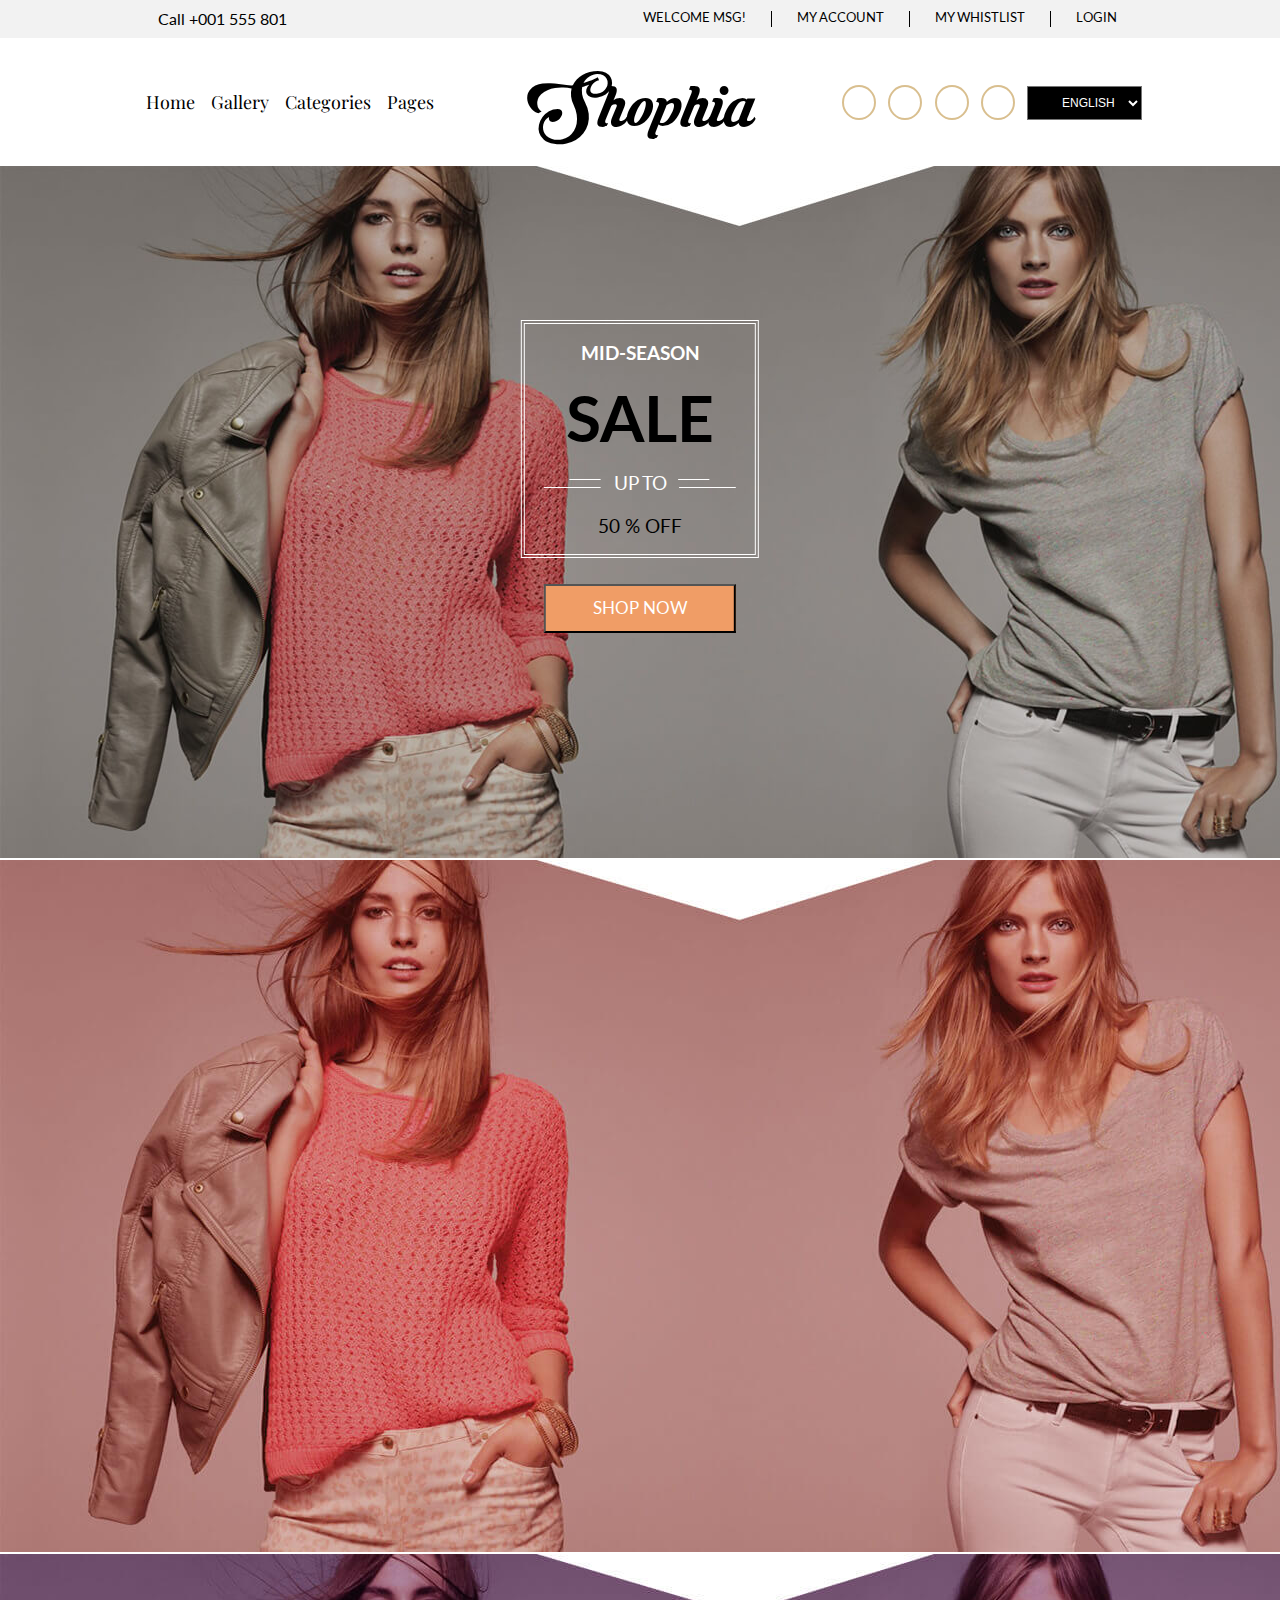
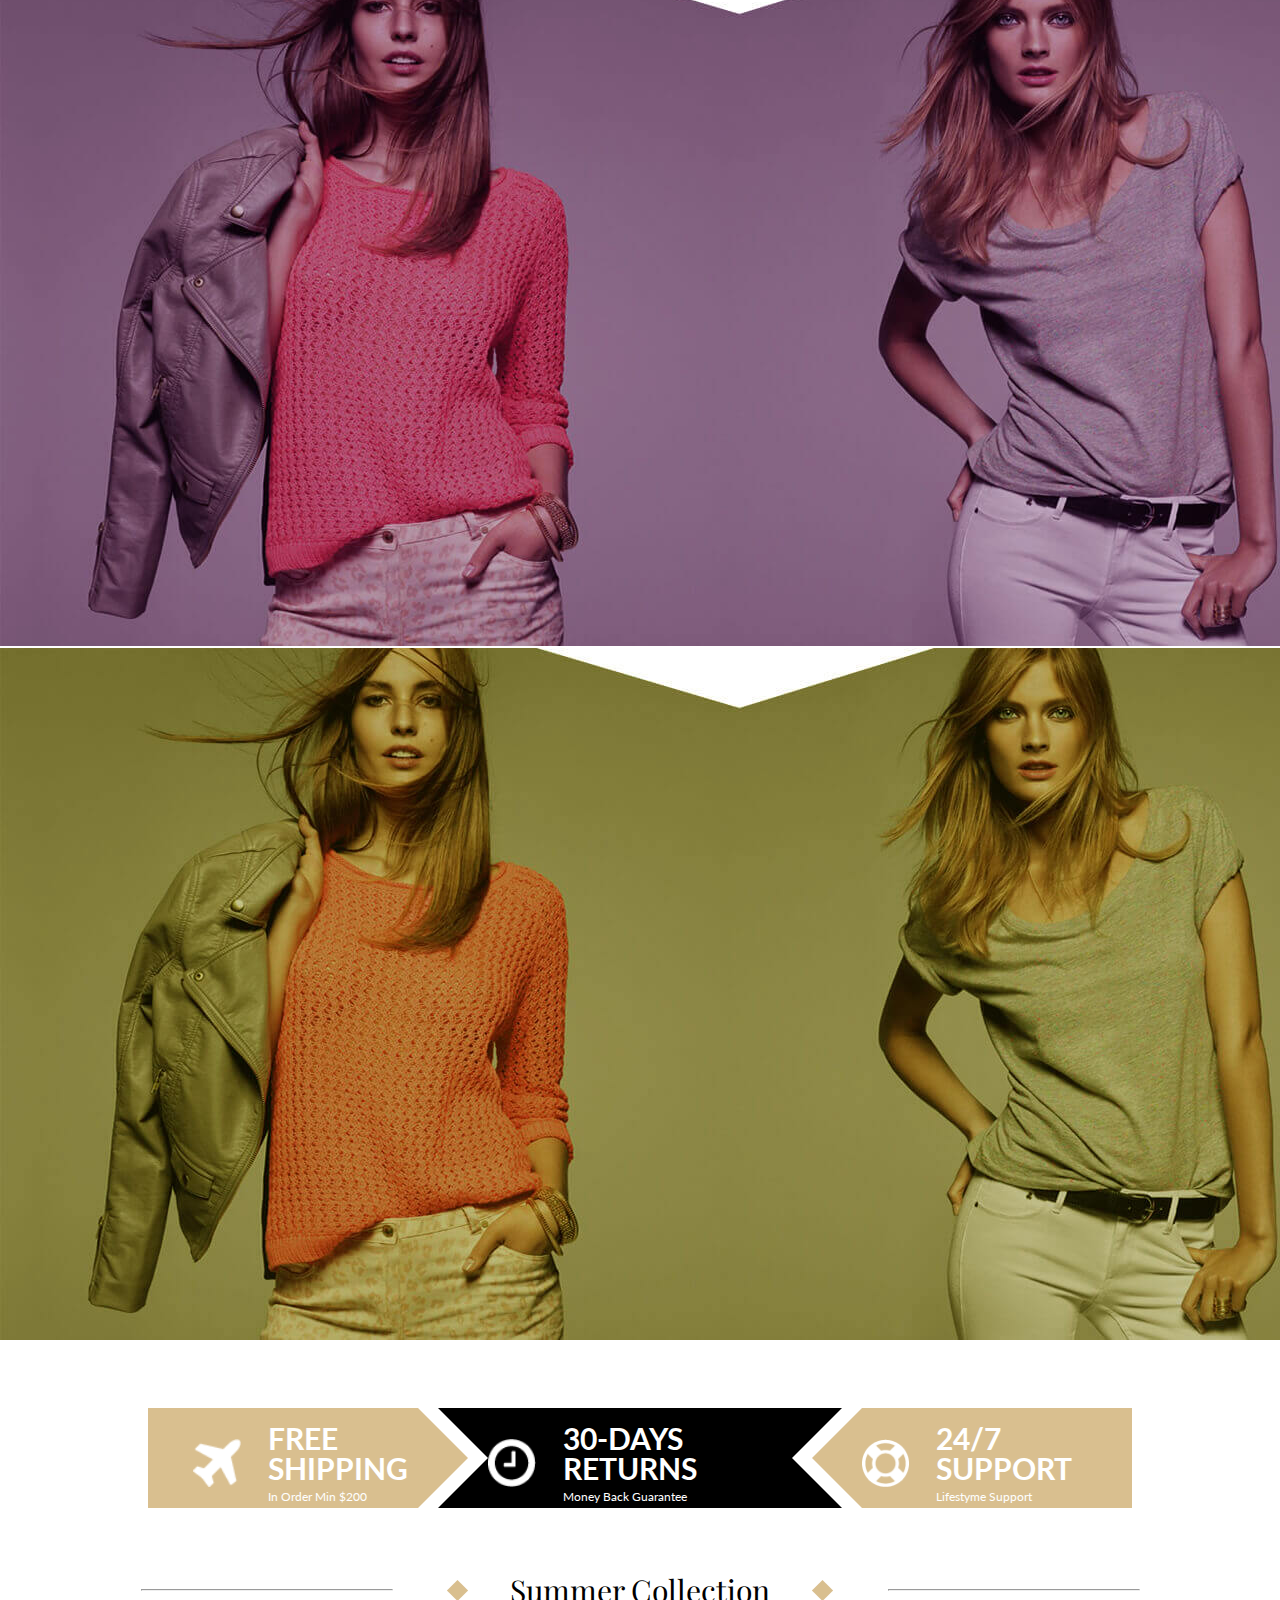
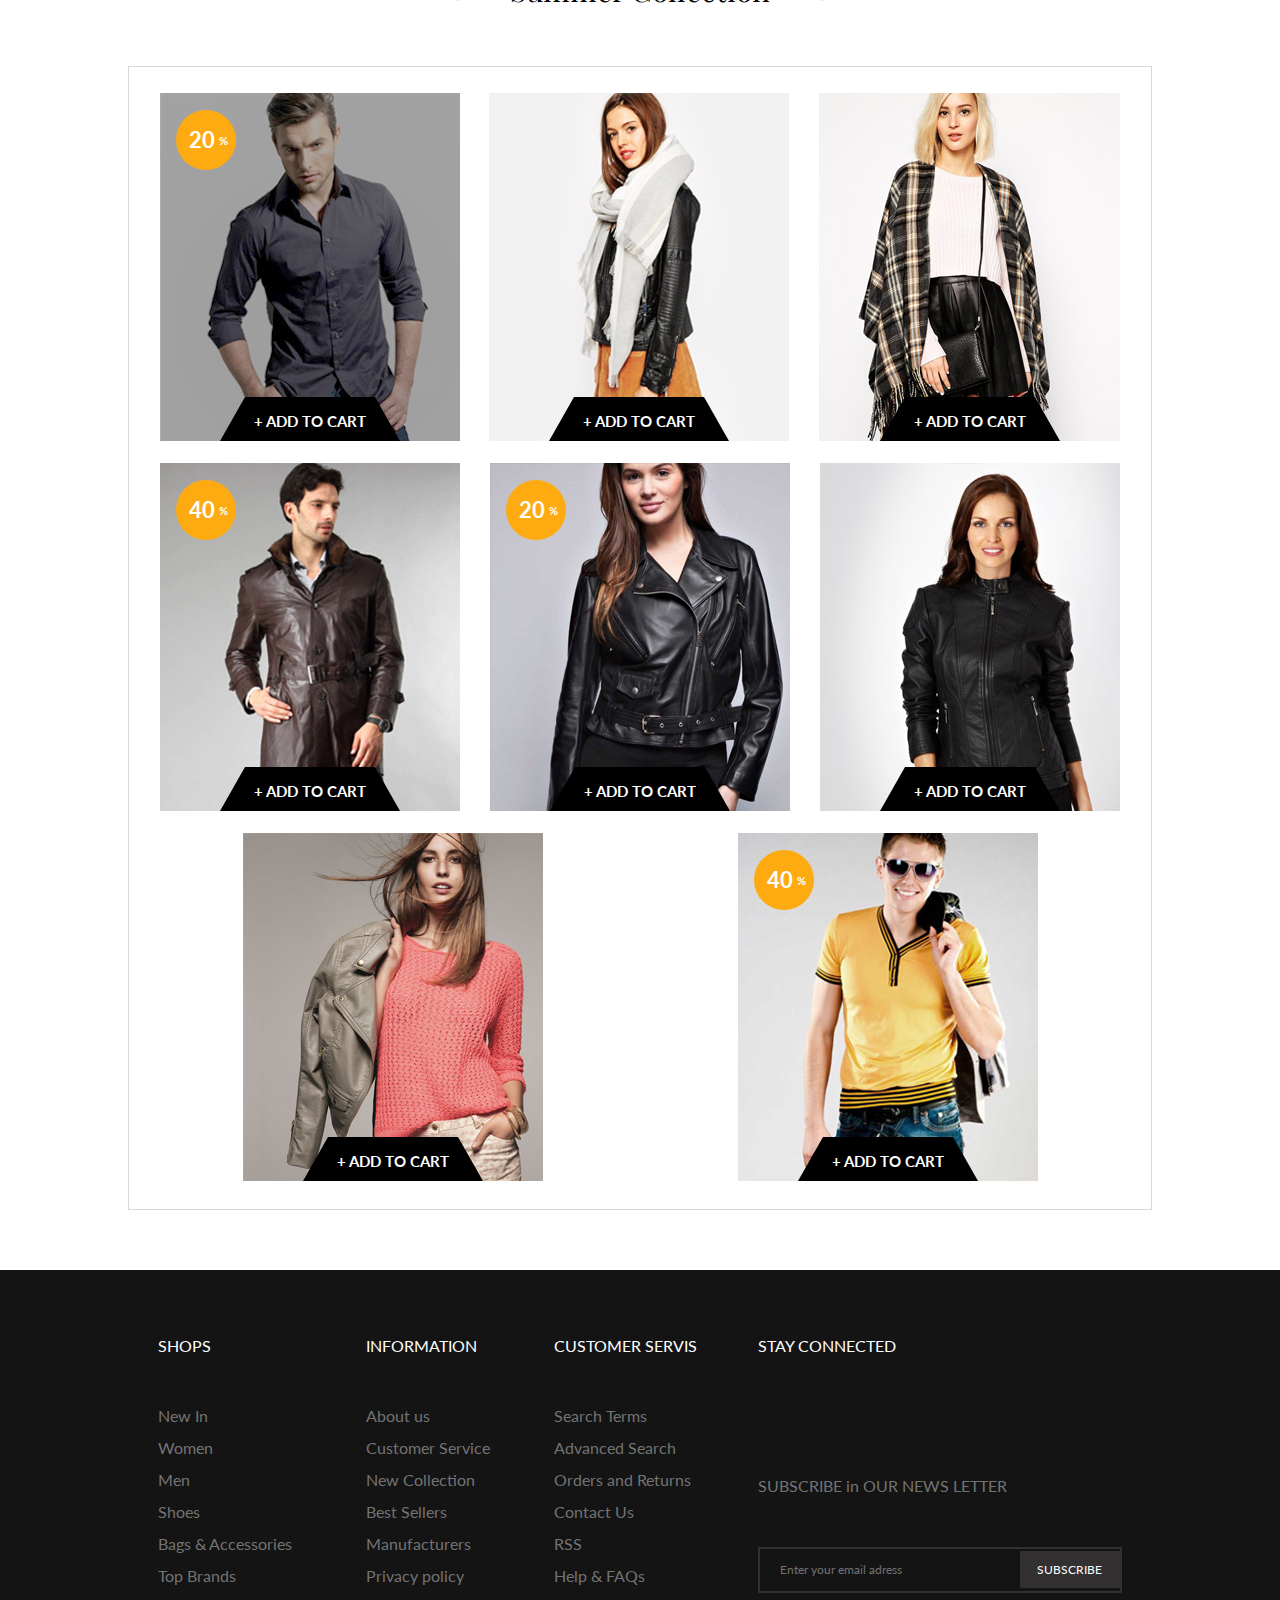
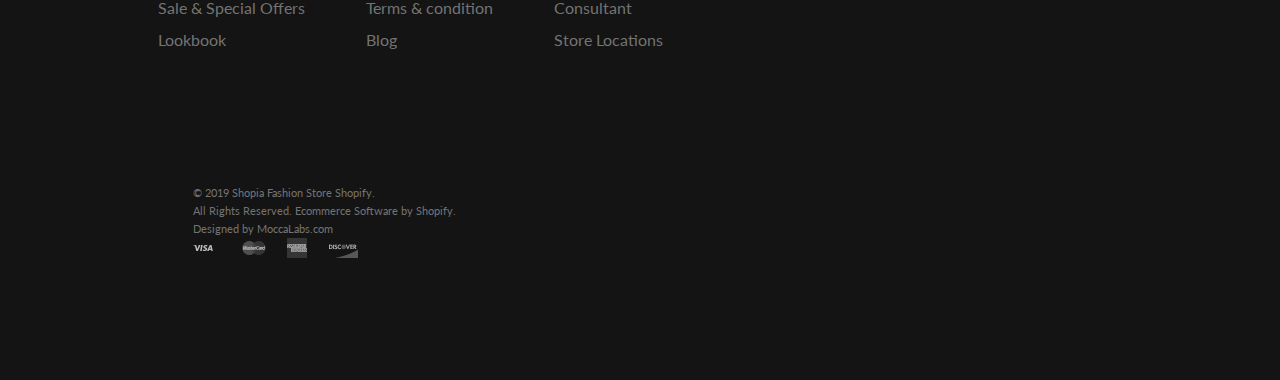
==== index.html @ 3d99a2bb "UPD-13-07-2019" ====
<!DOCTYPE html>
<html lang="en">
<head>
    <meta charset="UTF-8">
    <meta name="viewport" content="width=device-width, initial-scale=1.0">
    <meta http-equiv="X-UA-Compatible" content="ie=edge">
    <title>Shophia</title>
    <link rel="stylesheet" href="./css/reset.css">
    <!-- google-fonts for project -->
    <link rel="stylesheet" href="https://use.fontawesome.com/releases/v5.8.1/css/all.css" integrity="sha384-50oBUHEmvpQ+1lW4y57PTFmhCaXp0ML5d60M1M7uH2+nqUivzIebhndOJK28anvf" crossorigin="anonymous">  <!-- иконки и значки -->
    <link href="https://fonts.googleapis.com/css?family=Playfair+Display:400i&amp;subset=cyrillic" rel="stylesheet"> <!-- для меню home-gallery -->
    <link href="https://fonts.googleapis.com/css?family=Lato:400,700" rel="stylesheet"> <!-- основные скачанные шрифты -->
    <!-- ---style---- -->
    <link rel="stylesheet" href="./css/style.css">
    <!-- responsive - media-query -->
    <link rel="stylesheet" href="./css/media.css">
    <link rel="stylesheet" type="text/css" href="./css/slick.css"/>        <!-- подключаем стили слайдера jQ (скачать, скопировать в папку css) -->
    <link rel="stylesheet" type="text/css" href="./css/slick-theme.css"/>  <!-- подключаем стили слайдера jQ -->
</head>
<body>
    <div class="bbody">
        <a name="toTop"></a>
        <!-- -----header-top----- -->
        <div class="header-top">
            <div class="wrapper">
                <div class="bar">
                    <a href="#" class="phone"><i class="fas fa-phone"></i> Call +001 555 801  </a>
                    <ul class="top-menu">
                        <li><a href="#">Welcome msg!</a></li>
                        <li><a href="#">My account</a></li>
                        <li><a href="#">My whistlist</a></li>
                        <li><a href="#" id="logoId">Login</a></li>
                    </ul> 
                    <a href="#" class="mobile" id="mobileId"><i class="fas fa-bars"></i></a>
                </div>
            </div>
        </div>
        <!-- -------header-bottom------- -->
        <div class="header-bottom">
            <div class="wrapper">
                <div class="bar-bottom">
                    <div class="bar">
                        <ul class="bottom-menu">
                            <!-- выпадающее меню -->
                            <li class="has-sub">
                                <a href="#">Home</a>
                                <ul class="sub-menu">
                                    <li><a href="">Home 1</a></li>
                                    <li><a href="">Home 2</a></li>
                                    <li><a href="">Home 3</a></li>
                                    <li><a href="">Home 4</a></li>
                                </ul>
                            </li>
                            <li class="has-sub">
                                <a href="#">Gallery</a>
                                <ul class="sub-menu">
                                    <li><a href="">Gallery 1</a></li>
                                    <li><a href="">Gallery 2</a></li>
                                    <li><a href="">Gallery 3</a></li>
                                    <li><a href="">Gallery 4</a></li>
                                </ul>
                            </li>
                            <li class="has-sub">
                                <a href="#">Categories</a>
                                <ul class="sub-menu">
                                    <li><a href="">Categories 1</a></li>
                                    <li><a href="">Categories 2</a></li>
                                    <li><a href="">Categories 3</a></li>
                                    <li><a href="">Categories 4</a></li>
                                </ul>
                            </li>
                            <li class="has-sub">
                                <a href="#">Pages</a>
                                <ul class="sub-menu">
                                    <li><a href="">Pages 1</a></li>
                                    <li><a href="">Pages 2</a></li>
                                    <li><a href="">Pages 3</a></li>
                                    <li><a href="">Pages 4</a></li>
                                </ul>
                            </li>
                        </ul> <!--  выпадающее меню -->
                        <a href="#" class="logo">Shophia</a>
                        <ul class="social-menu">
                            <li><a target="_blank" href="https://www.google.com.ua/"><i class="fab fa-facebook-f"></i></a></li>
                            <li><a target="_blank" href="https://www.ukr.net/"><i class="fab fa-twitter"></i></a></li>
                            <li><a target="_blank" href="https://ua.sinoptik.ua/"><i class="fab fa-pinterest-p"></i></a></li>
                            <li><a target="_blank" href="https://www.i.ua/"><i class="fab fa-instagram"></i></a></li>
                            <li>
                                <select>
                                    <option value="En">English</option>
                                    <option value="Sp">Spanish</option>
                                    <option value="Fr">French</option>
                                    <option value="It">Italian</option>
                                </select>
                            </li>
                        </ul> 
                    </div>
                </div>
            </div>
        </div>
        <!-- ----sale-2-girls-----  -->
        <div class="main-girls">
            <!--  слайдер десктоп -->
            <div class="slider">       
                <img src="./img/2girls2-1.jpg" alt="slide 1">
                <img src="./img/2girls2-2.jpg" alt="slide 2">
                <img src="./img/2girls2-3.jpg" alt="slide 3">
                <img src="./img/2girls2-4.jpg" alt="slide 4">
            </div>         
            <!-- слайдер конец  -->
            <div class="wrapper">
            <!-- центральный квадрат -->
                <div class="girls">          
                    <div class="sale">
                        <p class="s-one">Mid-season</p>
                        <p class="s-two">Sale</p>
                        <p class="s-three">Up to</p>
                        <p class="s-four">50 % off</p>
                        <img src="./img/line-sale.png" alt="">
                    </div>               
                    <!-- центральная кнопка -->
                    <div class="SHOP_NOW">
                        <input type="button" value="SHOP NOW">
                    </div>
                </div>
            </div>
        </div>
        <!-- ------support-------- -->
        <div class="support">
            <div class="wrapper">
                <div class="general">
                    <div class="left"> 
                        <div class="supp">
                            <img class="ll" src="./img/support-fly.png" alt="">
                            <div>
                                <p class="text-up">FREE SHIPPING</p>
                                <p class="text-down">In Order Min $200</p>
                            </div>
                        </div>
                    </div>
                    <!--  ----for decktop----- -->
                    <div class="center-black">
                        <div class="supp">
                            <img class="cc" src="./img/support-clock.png" alt="">
                            <div>
                                <p class="text-up">30-DAYS RETURNS</p>
                                <p class="text-down">Money Back  Guarantee</p>
                            </div>
                        </div>
                    </div>
                    <!--  ----for mobile----- -->
                    <div class="center">
                            <div class="supp">
                                <img class="cc" src="./img/support-clock.png" alt="">
                                <div>
                                    <p class="text-up">30-DAYS RETURNS</p>
                                    <p class="text-down">Money Back  Guarantee</p>
                                </div>
                            </div>
                        </div>
                    <div class="right">
                        <div class="supp">
                            <img  src="./img/support-cicle.png" alt="">
                            <div class="rr">
                                <p class="text-up">24/7 SUPPORT</p>
                                <p class="text-down">Lifestyme Support</p>
                            </div>
                        </div>
                    </div>
                </div>
            </div>
         </div>
        <!-- summer collection -->  
        <div class="wrapper">
            <div class="title">
                <hr  align-items="arrow-left"/>
                <div class="bej-romb"></div>
                <p>Summer Collection</p>
                <div class="bej-romb"></div>
                <hr  align-items="arrow-right"/>
            </div>
        </div>
        <!-- photo-collection -->
        <div class="wrapper"> 
            <div class="colection">
                <div class="photo">
                    <img src="./img/photo9.jpg" alt="">
                    <div class="photo-shadow"></div>
                    <div class="card"></div>
                    <p>+ ADD TO CART</p>
                    <div class="cicle"></div>
                    <span class="pro">20</span>
                    <span class="procent">%</span>
                    <img class="heart" src="./img/white-heart.png" alt="">
                </div>
                <div class="photo">
                    <img src="./img/photo2.jpg" alt="">
                    <div class="photo-shadow"></div>
                    <div class="card"></div>
                    <p>+ ADD TO CART</p>
                    <img class="heart" src="./img/white-heart.png" alt="">
                </div>
                <div class="photo">
                    <img src="./img/photo3.jpg" alt="">
                    <div class="photo-shadow"></div>
                    <div class="card"></div>
                    <p>+ ADD TO CART</p>
                    <img class="heart" src="./img/white-heart.png" alt="">
                </div>
                <div class="photo">
                    <img src="./img/photo4.jpg" alt="">
                    <div class="photo-shadow"></div>
                    <div class="card"></div>
                    <p>+ ADD TO CART</p>
                    <div class="cicle"></div>
                    <span class="pro">40</span>
                    <span class="procent">%</span>
                    <img class="heart" src="./img/white-heart.png" alt="">
                </div>
                <div class="photo">
                    <img src="./img/photo5.jpg" alt="">
                    <div class="photo-shadow"></div>
                    <div class="card"></div>
                    <p>+ ADD TO CART</p>
                    <div class="cicle"></div>
                    <span class="pro">20</span>
                    <span class="procent">%</span>
                    <img class="heart" src="./img/white-heart.png" alt="">
                </div>
                <div class="photo">
                    <img src="./img/photo6.jpg" alt="">
                    <div class="photo-shadow"></div>
                    <div class="card"></div>
                    <p>+ ADD TO CART</p>
                    <img class="heart" src="./img/white-heart.png" alt="">
                </div>
                <div class="photo">
                    <img src="./img/photo7.jpg" alt="">
                    <div class="photo-shadow"></div>
                    <div class="card"></div>
                    <p>+ ADD TO CART</p>
                    <img class="heart" src="./img/white-heart.png" alt="">
                </div>
                <div class="photo">
                    <img src="./img/photo8.jpg" alt="">
                    <div class="photo-shadow"></div>
                    <div class="card"></div>
                    <p>+ ADD TO CART</p>
                    <div class="cicle"></div>
                    <span class="pro">40</span>
                    <span class="procent">%</span>
                    <img class="heart" src="./img/white-heart.png" alt="">
                </div>
            </div>
             <!-- ------romb for photo-collection------ -->
             <div class="rombss-photo">
                 <div class="rombsis">
                    <div class="romb"></div>
                    <div class="romb"></div>
                    <div class="romb"></div>
                 </div>
            </div>
        </div>
        <!------- footer --------->
        <div class="black-footer">
            <div class="wrapper">
                <div class="footer">        
                    <div class="shops">
                        <span>shops</span>
                        <ul>
                            <li><a href="">New In</a></li>
                            <li><a href="">Women</a></li>
                            <li><a href="">Men</a></li>
                            <li><a href="">Shoes</a></li>
                            <li><a href="">Bags & Accessories</a></li>
                            <li><a href="">Top Brands</a></li>
                            <li><a href="">Sale & Special Offers</a></li>
                            <li><a href="">Lookbook</a></li>
                        </ul>
                    </div>
                    <div class="shops">
                        <span>information</span>
                        <ul>
                            <li><a href="">About us</a></li>
                            <li><a href="">Customer Service</a></li>
                            <li><a href="">New Collection</a></li>
                            <li><a href="">Best Sellers</a></li>
                            <li><a href="">Manufacturers</a></li>
                            <li><a href="">Privacy policy</a></li>
                            <li><a href="">Terms & condition</a></li>
                            <li><a href="">Blog</a></li>
                        </ul>
                    </div>
                    <div class="shops">
                        <span>customer servis</span>
                        <ul>
                            <li><a href="">Search Terms</a></li>
                            <li><a href="">Advanced Search</a></li>
                            <li><a href="">Orders and Returns</a></li>
                            <li><a href="">Contact Us</a></li>
                            <li><a href="">RSS</a></li>
                            <li><a href="">Help & FAQs</a></li>
                            <li><a href="">Consultant</a></li>
                            <li><a href="">Store Locations</a></li>
                        </ul>
                    </div>
                    <div class="stay">
                        <span>stay connected</span>
                        <ul class="footer-social-menu">
                                <li><a target="_blank" href="https://www.google.com.ua/"><i class="fab fa-facebook-f"></i></a></li>
                                <li><a target="_blank" href="https://www.ukr.net/"><i class="fab fa-twitter"></i></a></li>
                                <li><a target="_blank" href="https://ua.sinoptik.ua/"><i class="fab fa-pinterest-p"></i></a></li>
                                <li><a target="_blank" href="https://www.i.ua/"><i class="fab fa-instagram"></i></a></li>
                                <li><a target="_blank" href="http://htmlbook.ru/css"><i class="fas fa-rss"></i></a></li>
                            </ul>
                        <p>SUBSCRIBE in OUR NEWS LETTER</p>
                        <form action="#" method="get">
                            <fieldset class="field">
                            <input class="enter" type="text" name="email" value="Enter your email adress"/>
                            <input class="sub" type="submit" name="submit" value="SUBSCRIBE"/>
                        </form>
                    </div>
                </div>
                <!------- footer-down --------->
                <div class="footer-down">        
                    <div class="All-Rights">
                        <ul>
                            <li>© 2019  Shopia  Fashion Store Shopify.</li>
                            <li>All Rights Reserved. Ecommerce Software by Shopify.</li>
                            <li>Designed by  MoccaLabs.com</li>
                        </ul> 
                    </div>
                    <div class="down-cards">
                        <div>
                            <img src="./img/cards.png" alt="">
                        </div>
                    </div>
                </div>
            </div>
        </div>
    </div>
       <!--  -----black mobile-menu -----  -->
       <div class="mobile-menu" id="mobileBar">
        <ul class="top-menu-mobile">
                <span id="closeMbl" class="close-mobile"><i class="far fa-window-close"></i></span>
            <li><a href="#">Welcome msg!</a></li>
            <li><a href="#">My account</a></li>
            <li><a href="#">My whistlist</a></li>
            <li><a href="#" id="logoMobile">Login</a></li>
        </ul> 
        <hr  align-items="left"  width="1000px"/>
        <ul class="bottom-menu-mobile">
            <!-- mobile sub menu -->
            <li class="has-sub-mobile">
                <a href="#">Home</a>
                <ul class="sub-menu-mobile">
                    <li><a href="">Home 1</a></li>
                    <li><a href="">Home 2</a></li>
                    <li><a href="">Home 3</a></li>
                    <li><a href="">Home 4</a></li>
                </ul>
            </li>
            <li class="has-sub-mobile">
                <a href="#">Gallery</a>
                <ul class="sub-menu-mobile">
                    <li><a href="">Gallery 1</a></li>
                    <li><a href="">Gallery 2</a></li>
                    <li><a href="">Gallery 3</a></li>
                    <li><a href="">Gallery 4</a></li>
                </ul>
            </li>
            <li class="has-sub-mobile">
                <a href="#">Categories</a>
                <ul class="sub-menu-mobile">
                    <li><a href="">Categories 1</a></li>
                    <li><a href="">Categories 2</a></li>
                    <li><a href="">Categories 3</a></li>
                    <li><a href="">Categories 4</a></li>
                </ul>
            </li>
            <li class="has-sub-mobile">
                <a href="#">Pages</a>
                <ul class="sub-menu-mobile">
                    <li><a href="">Pages 1</a></li>
                    <li><a href="">Pages 2</a></li>
                    <li><a href="">Pages 3</a></li>
                    <li><a href="">Pages 4</a></li>
                </ul>
            </li>
        </ul> 
    </div><!--  ----- mobile-menu -----  -->
    <!--  ----- modal -----  -->
    <div class="testModal" id="modal">
        <form class="sign-in"  action="#" method="GET">
            <span id="closeBtn" class="close-modal"><i class="far fa-window-close"></i></span>
            <p class="sign">sign-in</p>
            <input type="text" name="username" placeholder="username" size="38">
            <input type="password" name="password" placeholder="password" size="38">
            <p class="keep"><i class="fas fa-times"></i>Keep me sighed in.</p>
            <div class="botton">
                <input type="submit" value="sign in">
            </div>               
        </form>
    </div> <!--  ----- modal end-----  -->
    <!--  ----- toTop -----  -->
    <a class="button" id="toTop">
        <i class="fas fa-angle-up"></i>
    </a>  <!--  ----- toTop end -----  -->

    <!-- ------- slider ---- -->
    <script src="https://code.jquery.com/jquery-3.4.1.min.js"  integrity="sha256-CSXorXvZcTkaix6Yvo6HppcZGetbYMGWSFlBw8HfCJo="   crossorigin="anonymous"></script> <!-- подключаем jquery -->
       
    <script type="text/javascript" src="./js/slick.js"></script> <!-- подключаем функционал слайдера, подключила js из скачанного архива -->

    <script type="text/javascript" src="./js/index.js"></script>  <!-- подключаем свой файл index.js -->
    <!-- -------slider end ---- -->
    
</body>
</html>
---- css/style.css ----
@charset "UTF-8";
body {
  -webkit-transition: all linear 2s;
  transition: all linear 2s;
}

.bbody {
  margin: 0 auto;
  padding: 0;
  font-family: 'Lato', sans-serif;
  background-position-x: 50%;
  background-position: center;
  background-size: cover;
  overflow: hidden;
}

.header-top {
  background: #f2f2f2;
  height: 38px;
  display: -webkit-box;
  display: -ms-flexbox;
  display: flex;
  -webkit-box-pack: justify;
      -ms-flex-pack: justify;
          justify-content: space-between;
  -webkit-box-align: center;
      -ms-flex-align: center;
          align-items: center;
}

.wrapper {
  width: 1290px;
  margin: 0 auto;
  background-position-x: 50%;
  background-position: center;
  background-size: cover;
}

.bar {
  display: -webkit-box;
  display: -ms-flexbox;
  display: flex;
  -webkit-box-pack: justify;
      -ms-flex-pack: justify;
          justify-content: space-between;
  padding: 10px;
}

.phone {
  text-decoration: none;
  color: #000;
}

.phone i {
  padding: 0 10px;
}

.top-menu {
  display: -webkit-box;
  display: -ms-flexbox;
  display: flex;
  -webkit-box-pack: justify;
      -ms-flex-pack: justify;
          justify-content: space-between;
  font-size: 13px;
}

.top-menu li {
  padding: 0 30px;
  border-right: 1px solid #000;
}

.top-menu li:last-child {
  border-right: none;
}

.top-menu a {
  text-decoration: none;
  color: #000;
  text-transform: uppercase;
}

.top-menu a:hover {
  contain: "";
  border-bottom: 1px solid #000;
  cursor: pointer;
}

.mobile {
  display: none;
}

.header-bottom {
  height: 128px;
  background: #fff;
  position: relative;
  display: -webkit-box;
  display: -ms-flexbox;
  display: flex;
  -webkit-box-pack: justify;
      -ms-flex-pack: justify;
          justify-content: space-between;
  -webkit-box-align: center;
      -ms-flex-align: center;
          align-items: center;
}

.bottom-menu {
  display: -webkit-box;
  display: -ms-flexbox;
  display: flex;
  -webkit-box-pack: justify;
      -ms-flex-pack: justify;
          justify-content: space-between;
  -webkit-box-align: center;
      -ms-flex-align: center;
          align-items: center;
  width: 295px;
}

.bottom-menu li {
  padding: 0 13px;
}

.bottom-menu li:hover {
  -webkit-box-shadow: 0 0 10px rgba(0, 0, 0, 0.5);
          box-shadow: 0 0 10px rgba(0, 0, 0, 0.5);
  background: #d7d7d7;
  border-bottom: 1px solid #000;
  border-top: 1px solid #000;
}

.bottom-menu a {
  font-size: 18px;
  font-family: Playfair Display, serif;
  text-decoration: none;
  color: #000;
}

.bottom-menu a:hover {
  cursor: pointer;
}

.sub-menu {
  display: none;
  position: absolute;
  list-style: none;
  background: #d7d7d7;
  -webkit-box-shadow: 0 0 10px rgba(0, 0, 0, 0.5);
          box-shadow: 0 0 10px rgba(0, 0, 0, 0.5);
  width: 130px;
  line-height: 24px;
  z-index: 15;
  margin-top: 2px;
}

.sub-menu a {
  font-size: 15px;
}

.has-sub {
  position: relative;
}

.has-sub:hover .sub-menu {
  display: block;
}

@font-face {
  /* подключаем шрифт из папки проекта */
  font-family: KrinkesDecorPERSONAL;
  src: url(../fonts/KrinkesDecorPERSONAL.ttf);
}

.logo {
  position: absolute;
  left: 50%;
  bottom: 40%;
  -webkit-transform: translate(-50%, 50%);
          transform: translate(-50%, 50%);
  font-size: 72px;
  text-decoration: none;
  color: #000;
  font-family: KrinkesDecorPERSONAL;
}

.social-menu {
  text-decoration: none;
  display: -webkit-box;
  display: -ms-flexbox;
  display: flex;
  -webkit-box-pack: justify;
      -ms-flex-pack: justify;
          justify-content: space-between;
  width: 340px;
}

.social-menu li {
  display: inline-block;
  text-align: center;
  font-size: 18px;
  /* кружочки */
  line-height: 30px;
  width: 30px;
  border: 2px solid #d9bf8f;
  border-radius: 50%;
}

.social-menu li:last-child {
  /* выпадающее меню без кружочка */
  border: none;
  width: 115px;
}

.social-menu a {
  color: #d9bf8f;
}

/************* hover ******************/
.social-menu li:hover {
  background: #f0975c;
  cursor: pointer;
}

.social-menu li:hover li:last-child:hover {
  background: none;
}

.social-menu li:hover li:hover a {
  color: #7b7671;
  cursor: pointer;
}

/**************** active *************/
.social-menu li:active {
  background: #7b7671;
  cursor: pointer;
}

.social-menu li:active li:active a {
  color: #000;
  cursor: pointer;
}

/*****************************/
option {
  width: 115px;
  text-transform: uppercase;
  font-size: 12px;
  background-color: #242424;
  color: #fff;
  padding: 8px 0px 8px 30px;
}

select {
  background-color: #000;
  color: #fff;
  width: 115px;
  padding: 8px 0px 8px 30px;
  font-size: 12px;
  text-transform: uppercase;
}

.main-girls {
  margin: 0 auto;
  width: 100%;
  height: 50em;
  background-position-x: 50%;
  overflow: hidden;
  background-position: center;
}

.slider {
  position: relative;
  z-index: 0;
  overflow-x: hidden;
}

.slider-tablet {
  display: none;
}

.slider-mobile {
  display: none;
}

.girls {
  display: -webkit-box;
  display: -ms-flexbox;
  display: flex;
  position: absolute;
  -webkit-box-orient: vertical;
  -webkit-box-direction: normal;
      -ms-flex-direction: column;
          flex-direction: column;
  -webkit-box-pack: center;
      -ms-flex-pack: center;
          justify-content: center;
  -webkit-box-align: center;
      -ms-flex-align: center;
          align-items: center;
  left: 50%;
  top: 0%;
  -webkit-transform: translate(-50%);
          transform: translate(-50%);
  z-index: 30;
}

.sale {
  display: -webkit-box;
  display: -ms-flexbox;
  display: flex;
  -webkit-box-orient: vertical;
  -webkit-box-direction: normal;
      -ms-flex-direction: column;
          flex-direction: column;
  /* !!! в макете 257рх, но визуально бОльше за счет паддинга, заменила на 200рх */
  width: 15vw;
  height: 15vw;
  border: 0.3em double #fff;
  padding: 1.5vw;
  margin-top: 25vw;
  -webkit-box-pack: justify;
      -ms-flex-pack: justify;
          justify-content: space-between;
  -webkit-box-align: center;
      -ms-flex-align: center;
          align-items: center;
  text-transform: uppercase;
  position: relative;
}

.s-one {
  font-size: 1.5vw;
  color: #fff;
  font-weight: 700;
}

.s-two {
  font-size: 5vw;
  color: #000;
  font-weight: 700;
}

.s-three {
  font-size: 1.5vw;
  color: #fff;
  font-weight: 400;
}

.s-four {
  font-size: 1.5vw;
  color: #000;
  font-weight: 400;
}

.sale img {
  position: absolute;
  left: 50%;
  -webkit-transform: translate(-50%);
          transform: translate(-50%);
  width: 15vw;
  bottom: 5.2vw;
}

.SHOP_NOW input {
  display: -webkit-box;
  display: -ms-flexbox;
  display: flex;
  width: 15vw;
  height: 3.8vw;
  background: #f09d66;
  -webkit-box-pack: center;
      -ms-flex-pack: center;
          justify-content: center;
  -webkit-box-align: center;
      -ms-flex-align: center;
          align-items: center;
  color: #fff;
  font-size: 1.3vw;
  font-family: 'Lato', sans-serif;
  margin-top: 2vw;
  -webkit-transition: color 1s;
  transition: color 1s;
  z-index: 70;
}

/************* hover ******************/
.SHOP_NOW input:hover {
  background: #d9bf8f;
  color: #737373;
  font-weight: 900;
  cursor: pointer;
}

/*******************************/
.rombss {
  display: -webkit-box;
  display: -ms-flexbox;
  display: flex;
  position: absolute;
  -webkit-box-pack: justify;
      -ms-flex-pack: justify;
          justify-content: space-between;
  width: 12vw;
  margin: 0;
  left: 50%;
  -webkit-transform: translate(-50%);
          transform: translate(-50%);
  bottom: 1vw;
  z-index: 45;
}

.rombss li {
  -webkit-transform: rotate(45deg);
          transform: rotate(45deg);
}

.romb {
  display: -webkit-box;
  display: -ms-flexbox;
  display: flex;
  -webkit-box-pack: center;
      -ms-flex-pack: center;
          justify-content: center;
  background: #b2b2b2;
  -webkit-transform: rotate(45deg);
          transform: rotate(45deg);
}

.romb:hover {
  background: #000;
  cursor: pointer;
}

/*******************************/
.arrow-left {
  position: absolute;
  top: 283px;
  left: 30px;
  height: 52px;
}

.arrow-right {
  position: absolute;
  top: 283px;
  right: 30px;
  height: 52px;
}

.arrow-right a, .arrow-left a {
  color: #fff;
  font-size: 50px;
  font-weight: 100;
}

.support {
  display: -webkit-box;
  display: -ms-flexbox;
  display: flex;
  -webkit-box-orient: horizontal;
  -webkit-box-direction: normal;
      -ms-flex-direction: row;
          flex-direction: row;
  -webkit-box-pack: justify;
      -ms-flex-pack: justify;
          justify-content: space-between;
  margin: 0 auto;
  color: #fff;
  margin: 16px 0px;
}

.suppo-wrapper {
  display: -webkit-box;
  display: -ms-flexbox;
  display: flex;
  -webkit-box-pack: justify;
      -ms-flex-pack: justify;
          justify-content: space-between;
}

.general {
  height: 200px;
  display: -webkit-box;
  display: -ms-flexbox;
  display: flex;
  -webkit-box-pack: justify;
      -ms-flex-pack: justify;
          justify-content: space-between;
}

.left {
  width: 400px;
  height: 100px;
  background: #d9bf8f;
  position: relative;
  margin: 50px 20px;
}

.left::before {
  content: "";
  border-bottom: 50px solid rgba(255, 255, 255, 0);
  border-left: 50px solid  #d9bf8f;
  border-right: 50px solid rgba(255, 255, 255, 0);
  border-top: 50px solid rgba(255, 255, 255, 0);
  width: 0px;
  height: 0px;
  position: absolute;
  top: 0px;
  left: 100%;
}

.center {
  display: none;
}

.center-black {
  width: 450px;
  height: 100px;
  background: #000;
  position: relative;
  margin: 50px;
}

.center-black::after {
  content: "";
  border-bottom: 50px solid black;
  border-left: 50px solid rgba(255, 255, 255, 0);
  border-right: 50px solid black transparent;
  border-top: 50px solid black;
  width: 0px;
  height: 0px;
  position: absolute;
  top: 0px;
  left: -50px;
}

.center-black::before {
  content: "";
  border-bottom: 50px solid  black;
  border-left: 50px solid  black transparent;
  border-right: 50px solid rgba(255, 255, 255, 0);
  border-top: 50px solid black;
  width: 0px;
  height: 0px;
  position: absolute;
  top: 0px;
  left: 100%;
}

.right {
  width: 400px;
  height: 100px;
  background: #d9bf8f;
  position: relative;
  margin: 50px 20px;
}

.right::before {
  content: "";
  border-bottom: 50px solid rgba(255, 255, 255, 0);
  border-right: 50px solid #d9bf8f;
  border-left: 50px solid rgba(255, 255, 255, 0);
  border-top: 50px solid rgba(255, 255, 255, 0);
  width: 0px;
  height: 0px;
  position: absolute;
  top: 0px;
  left: -100px;
}

.supp {
  display: -webkit-box;
  display: -ms-flexbox;
  display: flex;
  -webkit-box-pack: center;
      -ms-flex-pack: center;
          justify-content: center;
  -webkit-box-align: center;
      -ms-flex-align: center;
          align-items: center;
}

.supp img {
  width: 48px;
  height: 48px;
  margin: 31px 27px 31px 0px;
}

.ll {
  padding-left: 45px;
}

.cc {
  margin: 0px;
}

.rr {
  padding-right: 55px;
}

.text-up {
  text-transform: uppercase;
  font-size: 30px;
  font-family: 'Lato', sans-serif;
  font-weight: 700;
  margin-bottom: 15px;
  color: #fff;
}

.text-down {
  font-size: 12px;
  font-family: 'Lato', sans-serif;
  font-weight: 400;
  color: #fff;
}

.bej-romb {
  display: -webkit-box;
  display: -ms-flexbox;
  display: flex;
  -webkit-box-pack: center;
      -ms-flex-pack: center;
          justify-content: center;
  margin-top: 80px;
  width: 15px;
  height: 15px;
  background: #d9bf8f;
  -webkit-transform: rotate(45deg);
          transform: rotate(45deg);
  margin: 0px 45px;
}

.title {
  display: -webkit-box;
  display: -ms-flexbox;
  display: flex;
  -webkit-box-pack: center;
      -ms-flex-pack: center;
          justify-content: center;
  font-family: Playfair Display, serif;
  font-size: 30px;
  -webkit-box-align: center;
      -ms-flex-align: center;
          align-items: center;
  margin-bottom: 60px;
}

.title p {
  color: #000;
}

hr {
  width: 400px;
  color: #d7d7d7;
  size: 1px;
}

.colection {
  border: 1px solid #d7d7d7;
  margin: 0 auto;
  background: #fff;
  display: -webkit-box;
  display: -ms-flexbox;
  display: flex;
  -ms-flex-pack: distribute;
      justify-content: space-around;
  -webkit-box-align: center;
      -ms-flex-align: center;
          align-items: center;
  -ms-flex-wrap: wrap;
      flex-wrap: wrap;
  padding: 16px;
  margin-bottom: 45px;
}

.photo {
  display: block;
  position: relative;
  margin: 10px 0;
}

.photo:hover .photo-shadow:hover {
  opacity: 0.4;
  cursor: pointer;
}

.photo:hover .card {
  border-bottom: 44px solid #f0975c;
  cursor: pointer;
}

.photo:hover .heart {
  opacity: 1;
  cursor: pointer;
}

.photo-shadow {
  width: 300px;
  height: 348px;
  background: #000;
  z-index: auto;
  bottom: 2px;
  position: absolute;
  opacity: 0;
}

.card {
  position: absolute;
  left: 50%;
  -webkit-transform: translate(-50%);
          transform: translate(-50%);
  /* трапеция */
  border-bottom: 44px solid #000;
  border-left: 25px solid transparent;
  border-right: 25px solid transparent;
  height: 0;
  width: 130px;
  bottom: 2px;
}

.heart {
  position: absolute;
  background: url(../img/white-heart.png);
  left: 50%;
  -webkit-transform: translate(-50%);
          transform: translate(-50%);
  bottom: 147px;
  opacity: 0;
}

.photo p {
  position: absolute;
  text-transform: uppercase;
  font-family: 'Lato', sans-serif;
  font-weight: 700;
  font-size: 15px;
  color: #fff;
  left: 50%;
  -webkit-transform: translate(-50%);
          transform: translate(-50%);
  bottom: 14px;
}

.rombss-photo {
  display: -webkit-box;
  display: -ms-flexbox;
  display: flex;
  -webkit-box-pack: center;
      -ms-flex-pack: center;
          justify-content: center;
}

.rombsis {
  display: -webkit-box;
  display: -ms-flexbox;
  display: flex;
  -webkit-box-pack: justify;
      -ms-flex-pack: justify;
          justify-content: space-between;
  width: 75px;
  margin: 0px 0px 30px;
}

/* ********************************* */
.cicle {
  position: absolute;
  width: 60px;
  height: 60px;
  border-radius: 50%;
  background: #feab12;
  left: 16px;
  top: 17px;
}

@-webkit-keyframes ccicle {
  from {
    background: #feab12;
  }
  to {
    background: red;
  }
}

@keyframes ccicle {
  from {
    background: #feab12;
  }
  to {
    background: red;
  }
}

.photo:hover .cicle {
  -webkit-animation-name: ccicle;
          animation-name: ccicle;
  -webkit-animation-duration: 1s;
          animation-duration: 1s;
  -webkit-animation-iteration-count: 6;
          animation-iteration-count: 6;
  -webkit-animation-direction: alternate;
          animation-direction: alternate;
}

.pro {
  color: #fff;
  font-family: 'Lato', sans-serif;
  font-weight: 700;
  position: absolute;
  font-size: 22px;
  left: 29px;
  top: 36px;
}

.procent {
  color: #fff;
  font-family: 'Lato', sans-serif;
  font-weight: 700;
  position: absolute;
  font-size: 11px;
  left: 59px;
  top: 42px;
}

/* <!------- footer ---------> */
.black-footer {
  background: #141414;
  margin: 0 auto;
  padding: 0;
}

.footer {
  padding: 68px 0 120px;
  width: 1290px;
  display: -webkit-box;
  display: -ms-flexbox;
  display: flex;
  -ms-flex-pack: distribute;
      justify-content: space-around;
  margin: 0 auto;
}

.footer span {
  text-transform: uppercase;
  color: #fff;
}

.footer ul {
  margin-top: 54px;
}

.footer li {
  margin-bottom: 16px;
}

.footer a, p {
  color: #737373;
  text-decoration: none;
}

.footer p {
  margin-top: 54px;
}

.footer-social-menu {
  /* строка для кружочков */
  width: 316px;
  display: -webkit-box;
  display: -ms-flexbox;
  display: flex;
  -webkit-box-pack: justify;
      -ms-flex-pack: justify;
          justify-content: space-between;
}

.footer-social-menu li {
  /* кружочки */
  line-height: 50px;
  width: 50px;
  font-size: 24px;
  background: #fff;
  border-radius: 50%;
}

.footer-social-menu li {
  /* строка для иконок */
  display: inline-block;
  text-align: center;
}

.footer-social-menu a {
  /* цвет иконок */
  color: #000;
}

/************ hover **********************/
.footer-social-menu li:hover {
  background: #323030;
  cursor: pointer;
}

.footer-social-menu li:hover a {
  color: #fff;
  cursor: pointer;
}

/************ active *********************/
.footer-social-menu li:active a {
  color: #7b7671;
  cursor: pointer;
}

.footer-social-menu li:active {
  background: #f0975c;
  cursor: pointer;
}

form {
  margin-top: 53px;
}

.field {
  border: 2px solid #323030;
  width: 360px;
}

.enter {
  color: #737373;
  font-family: 'Lato', sans-serif;
  font-size: 12px;
  font-weight: 400;
  background: #141414;
  width: 234px;
  border: #141414;
  padding-left: 20px;
  line-height: 40px;
}

.sub {
  width: 100px;
  background: #323030;
  color: #fff;
  font-family: 'Lato', sans-serif;
  font-size: 12px;
  font-weight: 400;
  border: #141414;
  line-height: 35px;
}

.footer-down {
  padding: 20 0 120px;
  width: 1290px;
  display: -webkit-box;
  display: -ms-flexbox;
  display: flex;
  -webkit-box-pack: start;
      -ms-flex-pack: start;
          justify-content: flex-start;
  -webkit-box-orient: vertical;
  -webkit-box-direction: normal;
      -ms-flex-direction: column;
          flex-direction: column;
  margin: 0 auto;
  color: #737373;
}

.All-Rights {
  padding-left: 65px;
  line-height: 18px;
  font-size: 11px;
}

.button {
  bottom: 100px;
  right: 3vw;
  width: 40px;
  height: 40px;
  background: #000;
  color: #fff;
  font-size: 40px;
  text-align: center;
  -webkit-box-shadow: 0 0 10px rgba(0, 0, 0, 0.8);
          box-shadow: 0 0 10px rgba(0, 0, 0, 0.8);
}

.button a {
  text-decoration: none;
  color: #fff;
  font-size: 30px;
}

#toTop {
  display: none;
  position: fixed;
  z-index: 20;
}

.down-cards {
  padding: 0px 0px 120px 65px;
}

.mobile-menu {
  padding: 20px, 0;
  display: none;
  position: absolute;
  top: 160px;
  left: 50%;
  -webkit-transform: translate(-50%, -50%);
          transform: translate(-50%, -50%);
  -webkit-box-pack: start;
      -ms-flex-pack: start;
          justify-content: flex-start;
  background: #000;
  color: #fff;
  font-size: 16px;
  line-height: 30px;
  width: 100%;
  z-index: 30;
}

.mobile-menu hr {
  width: 100%;
}

.mobile-menu a {
  color: #fff;
  text-transform: none;
  text-decoration: none;
  padding-left: 5%;
}

.mobile-menu li {
  -webkit-box-pack: start;
      -ms-flex-pack: start;
          justify-content: flex-start;
}

.mobile-menu li:hover {
  background: #323030;
  padding-left: 25px;
}

.close-mobile {
  color: #fff;
  font-size: 20px;
  position: absolute;
  right: 20px;
}

.sub-menu-mobile {
  display: none;
  position: absolute;
  list-style: none;
  background: #737373;
  -webkit-box-shadow: 0 0 10px rgba(0, 0, 0, 0.5);
          box-shadow: 0 0 10px rgba(0, 0, 0, 0.5);
  width: 150px;
  line-height: 30px;
  z-index: 15;
  top: 12%;
  left: 30%;
  margin-top: 2px;
}

.has-sub-mobile {
  position: relative;
}

.has-sub-mobile:hover .sub-menu-mobile {
  display: block;
}

.testModal {
  display: none;
  width: 100%;
  height: 100%;
  position: absolute;
  top: 0;
  left: 0;
  background: rgba(0, 0, 0, 0.5);
  z-index: 30;
  position: fixed;
}

.sign-in {
  z-index: 60;
  display: block;
  position: absolute;
  top: 50%;
  left: 50%;
  -webkit-transform: translate(-50%, -50%);
          transform: translate(-50%, -50%);
  position: fixed;
  height: 260px;
  width: 300px;
  background: #fff;
  font-size: 14px;
  -webkit-box-orient: vertical;
  -webkit-box-direction: normal;
      -ms-flex-direction: column;
          flex-direction: column;
  -webkit-box-shadow: 0 0 10px rgba(0, 0, 0, 0.7);
          box-shadow: 0 0 10px rgba(0, 0, 0, 0.7);
}

.close-modal {
  position: absolute;
  top: 10px;
  right: 2vw;
  font-size: 20px;
  color: #f09d66;
}

#closeBtn {
  cursor: pointer;
}

.hovered {
  position: fixed;
  top: 0;
  left: 0;
}

.sign {
  text-transform: uppercase;
  font-size: 24px;
  font-weight: 800;
  color: #f09d66;
  font-family: 'Lato', sans-serif;
  padding-top: 30px;
}

.sign-in input {
  background: #ebebeb;
  color: #999;
  border: 1px solid #ebebeb;
  margin: 10px 0 0 30px;
  font-style: italic;
  border-left: 6px solid  #f09d66;
  padding-left: 10px;
  line-height: 37px;
  font-size: 14px;
  width: 230px;
}

.botton input {
  position: absolute;
  right: 2vw;
  width: 77px;
  height: 30px;
  background: #f09d66;
  color: #fff;
  text-transform: uppercase;
  font-size: 12px;
  line-height: 12px;
  font-style: normal;
  font-family: 'Lato', sans-serif;
  font-weight: 800;
  cursor: pointer;
}

.botton p {
  margin: 0 auto;
}

.keep {
  color: #ebebeb;
  font-style: italic;
}

.keep i {
  color: #999;
  background: #ebebeb;
}

.sign-in p {
  margin: 10px 30px;
}
/*# sourceMappingURL=style.css.map */
---- css/media.css ----
@media (max-width: 1440px) {
  .wrapper {
    width: 1024px;
  }
  .top-menu li {
    padding: 0 25px;
  }
  .bottom-menu li {
    padding: 0 8px;
  }
  .social-menu {
    width: 300px;
    padding-left: 90px;
  }
  .main-girls {
    height: 100%;
    width: 100%;
  }
  .text-up {
    margin-bottom: 8px;
  }
  hr {
    width: 250px;
  }
  .colection {
    margin-bottom: 30px;
  }
  .footer, .footer-down {
    width: 1024px;
  }
}

@media (max-width: 960px) {
  .wrapper {
    width: 728px;
  }
  .top-menu li {
    padding: 0 12px;
  }
  .phone a {
    font-size: 13px;
  }
  .header-bottom {
    height: 175px;
    -webkit-box-align: start;
        -ms-flex-align: start;
            align-items: flex-start;
  }
  .bar-bottom {
    -webkit-box-pack: justify;
        -ms-flex-pack: justify;
            justify-content: space-between;
    -webkit-box-align: center;
        -ms-flex-align: center;
            align-items: center;
    padding: 10px;
  }
  .bottom-menu li {
    padding: 0 9px;
  }
  .logo {
    bottom: 25%;
    margin-bottom: 20px;
  }
  .social-menu {
    width: 300px;
    padding-left: 90px;
  }
  .sale {
    margin-top: 35vw;
  }
  /* <!-- ------support-------- --> */
  .left {
    width: 180px;
    margin: 50px 10px;
  }
  .center-black {
    width: 300px;
  }
  .right {
    width: 180px;
    margin: 50px 10px;
  }
  .supp img {
    margin: 31px 16px 31px 0px;
  }
  .supp {
    -webkit-box-pack: justify;
        -ms-flex-pack: justify;
            justify-content: space-between;
  }
  .text-up {
    font-size: 24px;
  }
  .ll {
    padding-left: 5px;
  }
  .rr {
    padding-right: 15px;
  }
  .cc {
    padding-left: 15px;
  }
  hr {
    width: 160px;
  }
  .bej-romb {
    margin: 0px 25px;
  }
  .title {
    display: -webkit-box;
    display: -ms-flexbox;
    display: flex;
    -webkit-box-pack: center;
        -ms-flex-pack: center;
            justify-content: center;
    font-family: Playfair Display, serif;
    font-size: 30px;
    -webkit-box-align: center;
        -ms-flex-align: center;
            align-items: center;
    margin-bottom: 60px;
  }
  .colection {
    margin-bottom: 30px;
    padding-top: 16px;
  }
  .photo {
    margin-bottom: 20px;
  }
  /* <!------- footer ---------> */
  .footer {
    padding: 68px 0 90px;
    display: -webkit-box;
    display: -ms-flexbox;
    display: flex;
    -ms-flex-wrap: wrap;
        flex-wrap: wrap;
    margin-bottom: 20px;
  }
  .footer, .footer-down {
    width: 728px;
  }
  .stay {
    margin: 50px 40px 0px;
  }
  .down-cards {
    padding: 0px 0px 80px 65px;
  }
}

@media (max-width: 768px) {
  .wrapper {
    width: 420px;
  }
  .top-menu {
    display: none;
  }
  .mobile {
    display: -webkit-box;
    display: -ms-flexbox;
    display: flex;
    text-decoration: none;
    color: #000;
    font-size: 24px;
    padding: 0 12px;
  }
  /* ---------header-bottom--------- */
  .bottom-menu, option, select {
    display: none;
  }
  .header-bottom {
    height: 100px;
  }
  .social-menu a:only-of-type {
    display: none;
  }
  .social-menu li {
    border: none;
  }
  .main-girls {
    background-position-x: 50%;
  }
  .sale {
    margin-top: 35vw;
  }
  .arrow-left {
    top: 283px;
    left: 0px;
  }
  .arrow-right {
    top: 283px;
    right: 0px;
  }
  .support {
    margin: 16px 0px 45px;
  }
  .general {
    -webkit-box-orient: vertical;
    -webkit-box-direction: normal;
        -ms-flex-direction: column;
            flex-direction: column;
    -webkit-box-align: center;
        -ms-flex-align: center;
            align-items: center;
    height: 360px;
    width: 400px;
    position: relative;
    padding: 0px 10px 24px;
  }
  .supp {
    -webkit-box-align: center;
        -ms-flex-align: center;
            align-items: center;
  }
  .ll {
    padding-left: 0px;
  }
  .rr {
    padding-right: 0px;
  }
  .text-up {
    margin: 20px 0px 15px;
    font-size: 24px;
  }
  .center {
    display: -webkit-box;
    display: -ms-flexbox;
    display: flex;
    -webkit-box-pack: center;
        -ms-flex-pack: center;
            justify-content: center;
  }
  .center-black {
    display: none;
  }
  .left, .center, .right {
    position: absolute;
  }
  .left {
    background: #d9bf8f;
    z-index: 3;
  }
  .center {
    background: #000;
    z-index: 2;
  }
  .right {
    background: #d9bf8f;
    z-index: 1;
  }
  .left, .center, .right {
    margin: 10px 0;
    width: 400px;
    height: 100px;
    position: relative;
  }
  .left:before, .left:after,
  .center:before, .center:after,
  .right:before, .right:after {
    content: "";
    width: 0px;
    height: 0px;
    position: absolute;
    left: 0;
    border-left: 200px solid transparent;
    border-right: 200px solid transparent;
  }
  .left:before,
  .center:after,
  .right:before {
    top: -1px;
    border-top: 30px solid #fff;
  }
  .left:after,
  .right:after {
    bottom: -30px;
    border-top: 30px solid #d9bf8f;
  }
  .center::before {
    bottom: -59px;
    border-top: 30px solid black;
    border-bottom: 30px solid transparent;
  }
  .supp {
    -webkit-box-pack: center;
        -ms-flex-pack: center;
            justify-content: center;
  }
  hr {
    width: 0px;
  }
  .title p {
    font-size: 26px;
  }
  /* <!------- footer ---------> */
  .footer {
    padding: 25px 0px;
    margin-bottom: 20px;
    -webkit-box-pack: justify;
        -ms-flex-pack: justify;
            justify-content: space-between;
  }
  .shops {
    margin: 25px;
  }
  .stay {
    margin: 15px 25px 0px;
  }
  .footer, .footer-down {
    width: 420px;
  }
  .All-Rights {
    padding-left: 40px;
  }
  .down-cards {
    padding: 0px 0px 40px 40px;
  }
  .button {
    margin-right: 30px;
  }
}

@media (max-width: 480px) {
  .wrapper {
    width: 280px;
  }
  .bar {
    padding: 10px 0px;
  }
  a.phone {
    font-size: 14px;
  }
  .bottom-menu li {
    padding: 0 3px;
  }
  .social-menu {
    width: 66px;
    padding-left: 0px;
  }
  .bottom-menu a {
    font-size: 14px;
  }
  select {
    width: 49px;
    padding: 8px 0px;
  }
  option {
    width: 75px;
    padding: 0px;
    text-align: left;
  }
  .logo {
    font-size: 60px;
  }
  .sale {
    margin-top: 50vw;
  }
  /* <!-- ------support-------- --> */
  .general {
    width: 280px;
    padding: 0px 0px 20px;
  }
  .left, .center, .right {
    width: 280px;
  }
  .left:before, .left:after,
  .center:before, .center:after,
  .right:before, .right:after {
    border-left: 140px solid transparent;
    border-right: 140px solid transparent;
  }
  .text-up {
    font-size: 20px;
  }
  .title p {
    font-size: 22px;
  }
  .bej-romb {
    margin: 0px 15px;
  }
  /* <!------- footer ---------> */
  .footer, .footer-down {
    width: 280px;
  }
  .footer ul {
    margin-top: 30px;
  }
  .shops {
    margin: 25px 25px 0px;
  }
  .stay {
    margin: 15px 0px 0px;
  }
  .stay span, .stay p {
    margin-left: 25px;
  }
  .footer-social-menu {
    width: 260px;
    padding: 0px 10px;
  }
  .footer-social-menu li {
    line-height: 45px;
    width: 45px;
  }
  .footer-down {
    padding: 20 0 120px;
  }
  .sub {
    width: 80px;
    font-size: 11px;
  }
  .field {
    width: 275px;
  }
  .enter {
    width: 169px;
  }
  .All-Rights {
    padding-left: 20px;
  }
  .down-cards {
    padding: 0px 0px 40px 20px;
  }
  .button {
    margin-right: 20px;
  }
}

.botton input {
  width: 77px;
}
/*# sourceMappingURL=media.css.map */
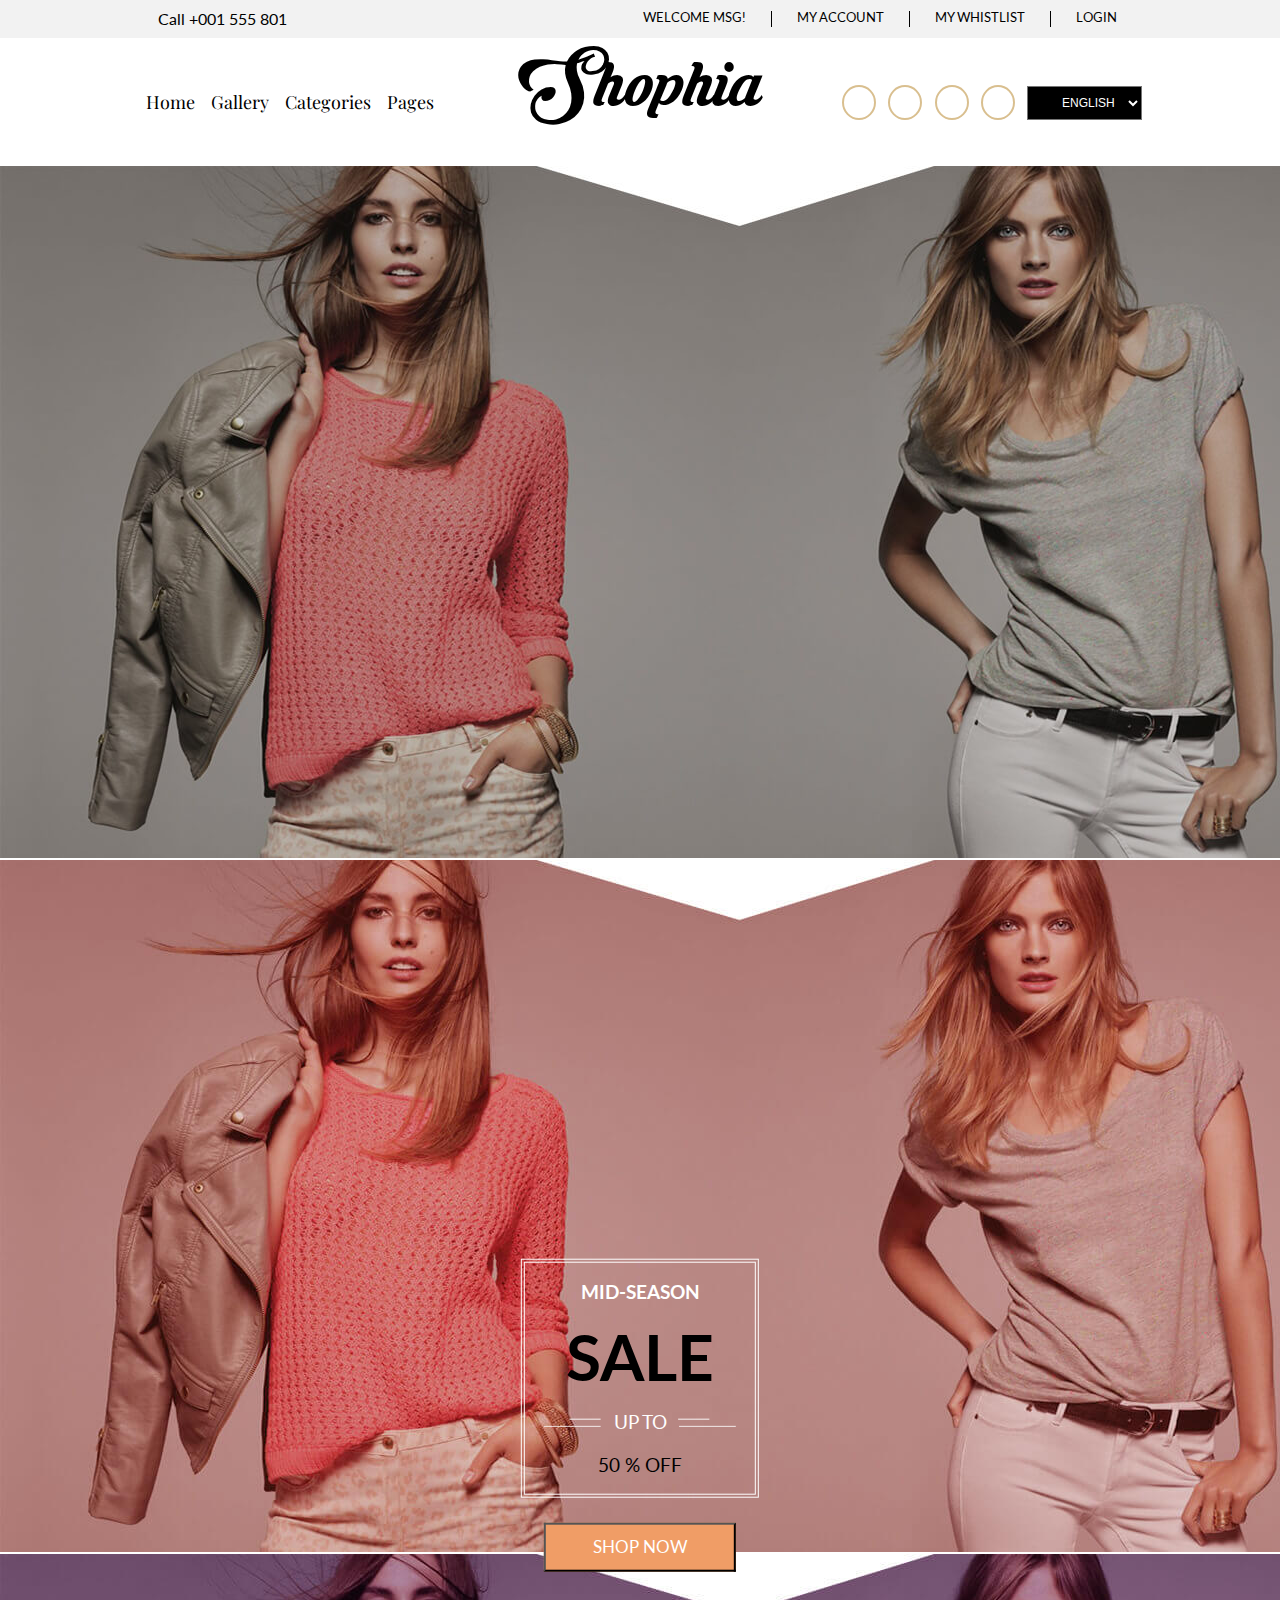
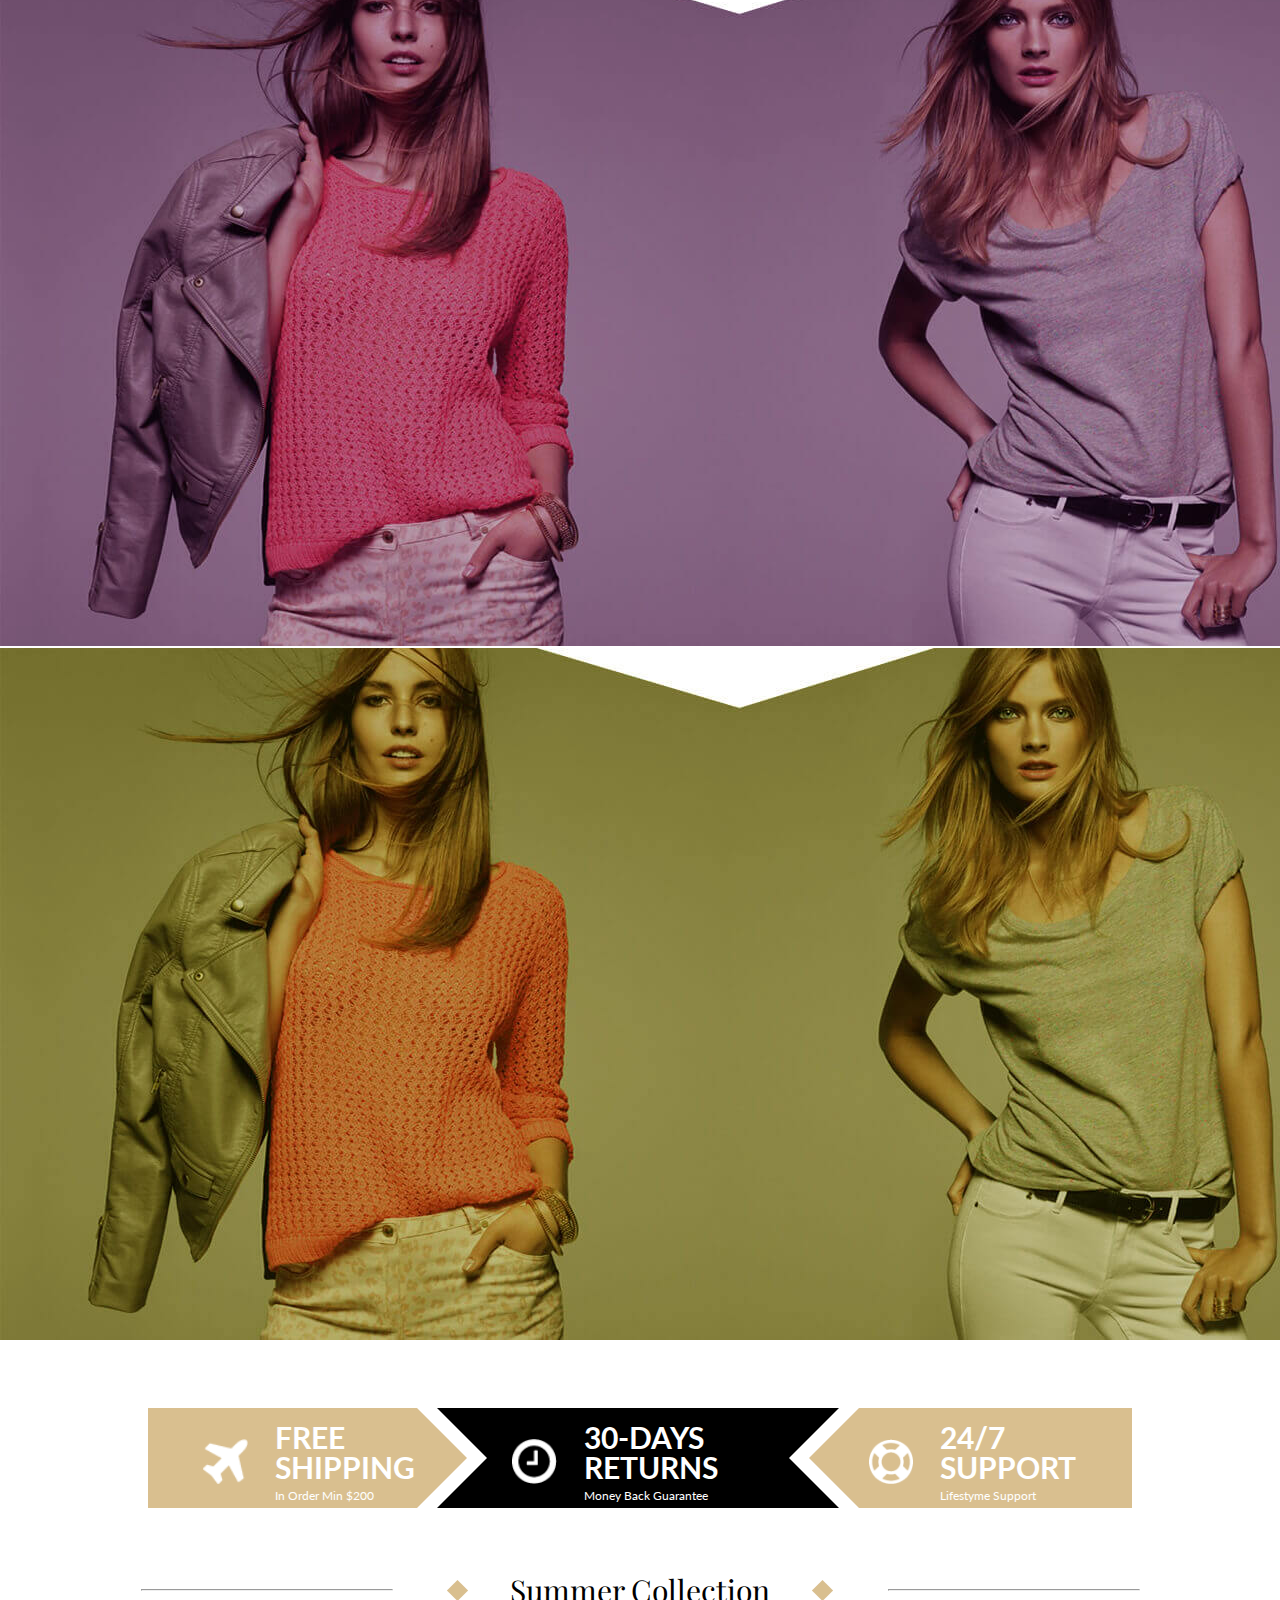
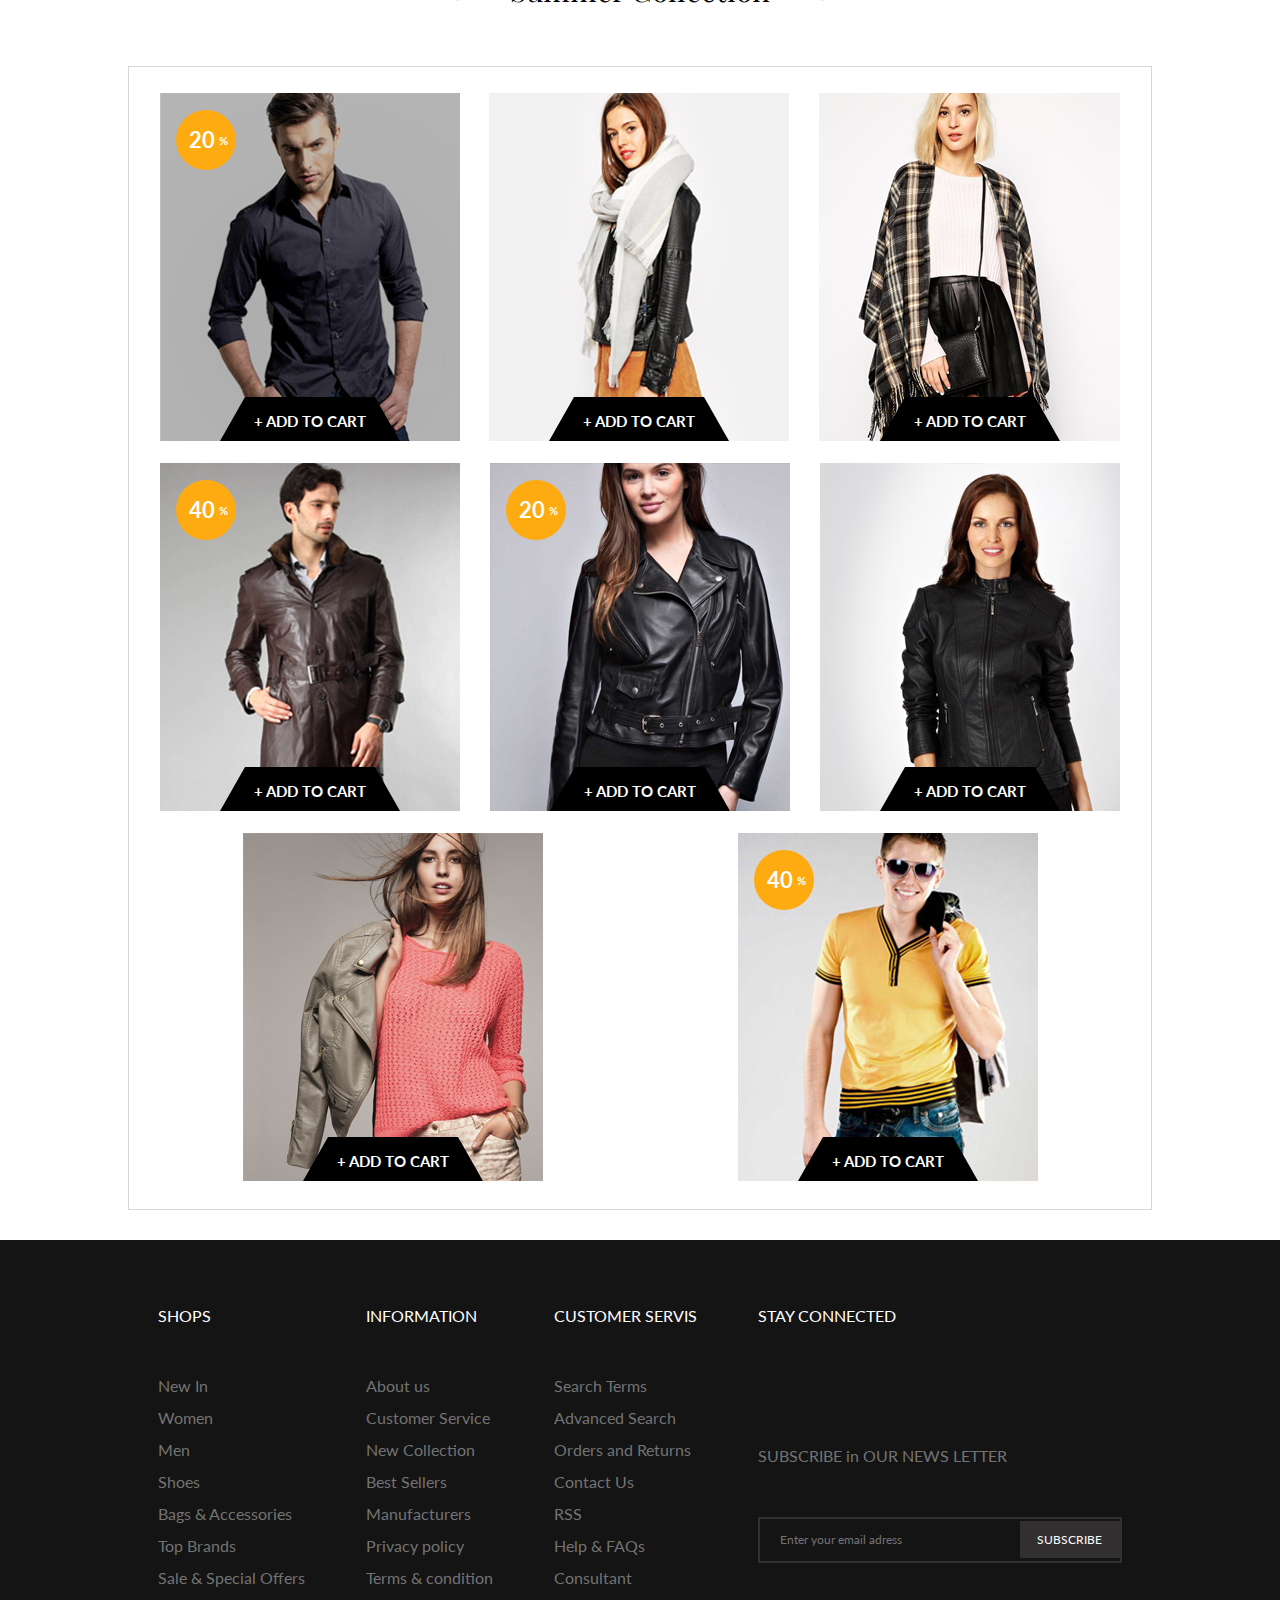
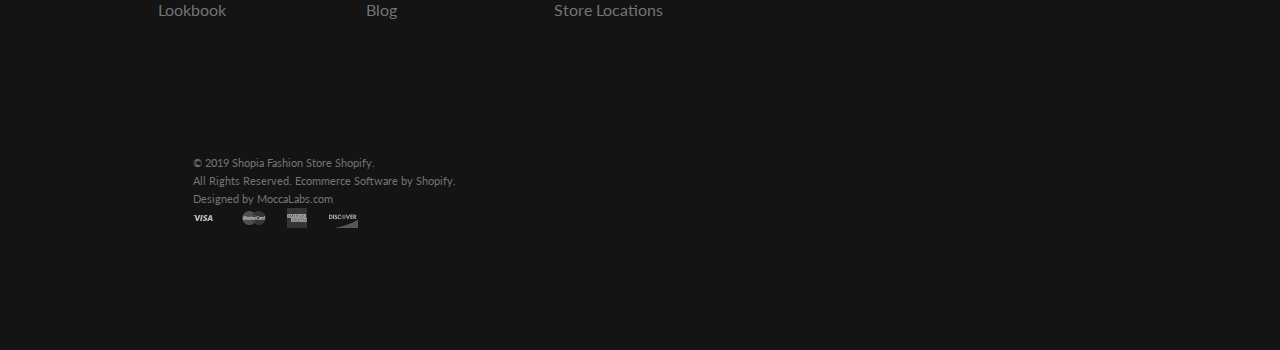
==== commit 111fd820: "UPD-15-17-2019" ====
--- a/index.html
+++ b/index.html
@@ -184,7 +184,7 @@
         <div class="wrapper"> 
             <div class="colection">
                 <div class="photo">
-                    <img src="./img/photo9.jpg" alt="">
+                    <img src="./img/photo1.jpg" alt="">
                     <div class="photo-shadow"></div>
                     <div class="card"></div>
                     <p>+ ADD TO CART</p>
--- a/css/style.css
+++ b/css/style.css
@@ -63,6 +63,7 @@
       -ms-flex-pack: justify;
           justify-content: space-between;
   font-size: 13px;
+  z-index: 50;
 }
 
 .top-menu li {
@@ -178,7 +179,8 @@
   bottom: 40%;
   -webkit-transform: translate(-50%, 50%);
           transform: translate(-50%, 50%);
-  font-size: 72px;
+  margin: 20px 0;
+  font-size: 6vw;
   text-decoration: none;
   color: #000;
   font-family: KrinkesDecorPERSONAL;
@@ -262,12 +264,14 @@
 }
 
 .main-girls {
+  position: relative;
   margin: 0 auto;
   width: 100%;
   height: 50em;
   background-position-x: 50%;
   overflow: hidden;
   background-position: center;
+  background-size: cover;
 }
 
 .slider {
@@ -300,9 +304,9 @@
       -ms-flex-align: center;
           align-items: center;
   left: 50%;
-  top: 0%;
-  -webkit-transform: translate(-50%);
-          transform: translate(-50%);
+  top: 45%;
+  -webkit-transform: translate(-50%, -50%);
+          transform: translate(-50%, -50%);
   z-index: 30;
 }
 
@@ -319,7 +323,6 @@
   height: 15vw;
   border: 0.3em double #fff;
   padding: 1.5vw;
-  margin-top: 25vw;
   -webkit-box-pack: justify;
       -ms-flex-pack: justify;
           justify-content: space-between;
@@ -416,23 +419,6 @@
           transform: rotate(45deg);
 }
 
-.romb {
-  display: -webkit-box;
-  display: -ms-flexbox;
-  display: flex;
-  -webkit-box-pack: center;
-      -ms-flex-pack: center;
-          justify-content: center;
-  background: #b2b2b2;
-  -webkit-transform: rotate(45deg);
-          transform: rotate(45deg);
-}
-
-.romb:hover {
-  background: #000;
-  cursor: pointer;
-}
-
 /*******************************/
 .arrow-left {
   position: absolute;
@@ -681,7 +667,7 @@
 }
 
 .photo:hover .photo-shadow:hover {
-  opacity: 0.4;
+  opacity: 0.3;
   cursor: pointer;
 }
 
@@ -703,6 +689,7 @@
   bottom: 2px;
   position: absolute;
   opacity: 0;
+  z-index: 10;
 }
 
 .card {
@@ -742,26 +729,6 @@
   bottom: 14px;
 }
 
-.rombss-photo {
-  display: -webkit-box;
-  display: -ms-flexbox;
-  display: flex;
-  -webkit-box-pack: center;
-      -ms-flex-pack: center;
-          justify-content: center;
-}
-
-.rombsis {
-  display: -webkit-box;
-  display: -ms-flexbox;
-  display: flex;
-  -webkit-box-pack: justify;
-      -ms-flex-pack: justify;
-          justify-content: space-between;
-  width: 75px;
-  margin: 0px 0px 30px;
-}
-
 /* ********************************* */
 .cicle {
   position: absolute;
@@ -1045,6 +1012,7 @@
   font-size: 20px;
   position: absolute;
   right: 20px;
+  cursor: pointer;
 }
 
 .sub-menu-mobile {
--- a/css/media.css
+++ b/css/media.css
@@ -21,6 +21,14 @@
   }
   hr {
     width: 250px;
+  }
+  .supp img {
+    width: 45px;
+    height: 45px;
+    margin: 31px 27px 31px 10px;
+  }
+  .cc {
+    padding-left: 15px;
   }
   .colection {
     margin-bottom: 30px;
@@ -41,7 +49,6 @@
     font-size: 13px;
   }
   .header-bottom {
-    height: 175px;
     -webkit-box-align: start;
         -ms-flex-align: start;
             align-items: flex-start;
@@ -65,9 +72,6 @@
   .social-menu {
     width: 300px;
     padding-left: 90px;
-  }
-  .sale {
-    margin-top: 35vw;
   }
   /* <!-- ------support-------- --> */
   .left {
@@ -181,9 +185,6 @@
   .main-girls {
     background-position-x: 50%;
   }
-  .sale {
-    margin-top: 35vw;
-  }
   .arrow-left {
     top: 283px;
     left: 0px;
@@ -351,10 +352,7 @@
     text-align: left;
   }
   .logo {
-    font-size: 60px;
-  }
-  .sale {
-    margin-top: 50vw;
+    font-size: 45px;
   }
   /* <!-- ------support-------- --> */
   .general {
